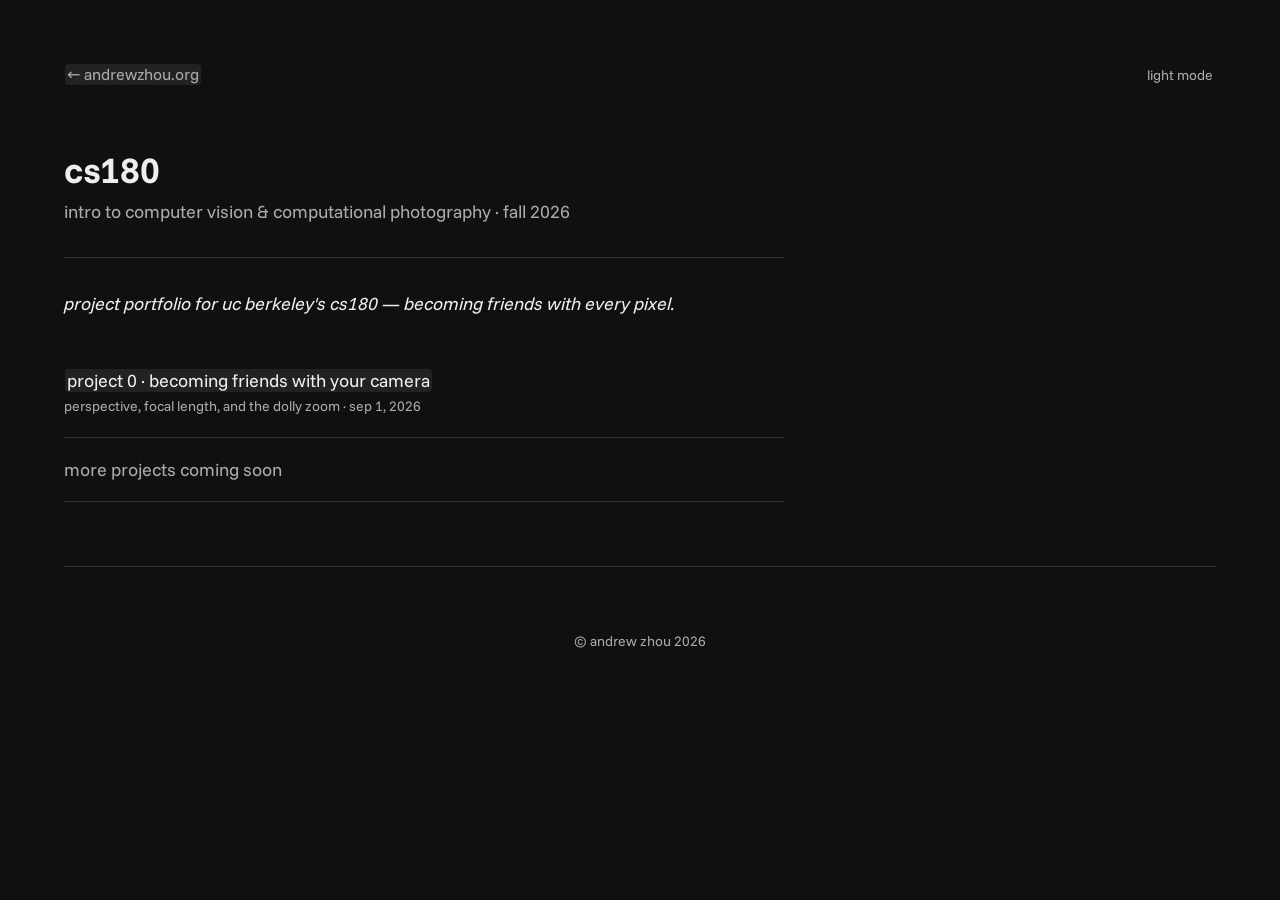
==== index.html @ 3e65e88c "scaffold cs180 portfolio: landing page, proj0 with placeholder media, shared theme matching andrewzh" ====
<!doctype html>
<html lang="en">
<head>
  <meta charset="UTF-8">
  <meta name="viewport" content="width=device-width, initial-scale=1">
  <title>cs180 · andrew zhou</title>
  <link rel="preconnect" href="https://fonts.googleapis.com">
  <link rel="preconnect" href="https://fonts.gstatic.com" crossorigin>
  <link href="https://fonts.googleapis.com/css2?family=Funnel+Sans:ital,wght@0,300..800;1,300..800&display=swap" rel="stylesheet">
  <link rel="stylesheet" href="css/style.css">
  <script src="js/theme.js"></script>
</head>
<body>
  <main class="site-container">
    <div class="top-row">
      <a href="https://andrewzhou.org" class="back-link link-highlight">← andrewzhou.org</a>
      <button class="theme-toggle link-highlight" onclick="toggleTheme()">light mode</button>
    </div>

    <article>
      <h1>cs180</h1>
      <p class="meta">intro to computer vision &amp; computational photography · fall 2026</p>

      <hr>

      <p class="summary">
        project portfolio for uc berkeley's cs180 — becoming friends with every pixel.
      </p>

      <ul class="project-list">
        <li>
          <a href="proj0/" class="project-title link-highlight">project 0 · becoming friends with your camera</a>
          <p class="project-sub">perspective, focal length, and the dolly zoom · sep 1, 2026</p>
        </li>
        <li class="upcoming">
          <span class="project-title">more projects coming soon</span>
        </li>
      </ul>
    </article>

    <div class="section-divider"></div>

    <footer>
      <p>© andrew zhou 2026</p>
    </footer>
  </main>
</body>
</html>
---- css/style.css ----
/* cs180 portfolio — shared stylesheet
   mirrors the design tokens of andrewzhou.org (personal-site globals.css):
   funnel sans, oklch grayscale theme system, dark default with light toggle.
   keep the :root/.theme-light blocks in sync with the main site. */

:root {
  --ui-highlight-radius: 4px;
  --ui-image-radius: 6px;

  /* semantic colors — dark mode defaults */
  --theme-bg: oklch(17.3% 0 0);
  --theme-text: oklch(84.5% 0 0);
  --theme-text-primary: oklch(94.9% 0 0);
  --theme-text-muted: oklch(73.8% 0 0);
  --theme-divider: oklch(30.9% 0 0);
  --theme-highlight-bg: oklch(94.9% 0 0 / 0.08);
  --theme-highlight-bg-hover: oklch(94.9% 0 0 / 0.15);
  --theme-highlight-bg-active: oklch(94.9% 0 0 / 0.18);
  --theme-card-bg: oklch(94.9% 0 0 / 0.1);
}

.theme-light {
  --theme-bg: oklch(94.9% 0 0);
  --theme-text: oklch(32.1% 0 0);
  --theme-text-primary: oklch(17.3% 0 0);
  --theme-text-muted: oklch(45.0% 0 0);
  --theme-divider: oklch(85.5% 0 0);
  --theme-highlight-bg: oklch(17.3% 0 0 / 0.08);
  --theme-highlight-bg-hover: oklch(17.3% 0 0 / 0.15);
  --theme-highlight-bg-active: oklch(17.3% 0 0 / 0.18);
  --theme-card-bg: oklch(17.3% 0 0 / 0.08);
}

* {
  margin: 0;
  padding: 0;
  box-sizing: border-box;
}

html {
  scroll-behavior: smooth;
}

body {
  font-family: "Funnel Sans", ui-sans-serif, system-ui, sans-serif;
  font-optical-sizing: auto;
  background-color: var(--theme-bg);
  color: var(--theme-text);
  transition: background-color 0.15s ease, color 0.15s ease;
}

/* layout */

.site-container {
  max-width: 1348px;
  margin: 0 auto;
  padding: 48px 20px;
}

@media (min-width: 768px) {
  .site-container {
    padding: 64px 64px;
  }
}

article {
  max-width: 720px;
  padding: 2rem 0;
}

/* typography */

h1 {
  color: var(--theme-text-primary);
  font-weight: 700;
  font-size: 2.25rem;
  letter-spacing: -0.01em;
  line-height: 1.15;
  margin-bottom: 0.5rem;
}

h2 {
  color: var(--theme-text-primary);
  font-weight: 600;
  font-size: 1.5rem;
  letter-spacing: -0.01em;
  line-height: 1.2;
  margin: 3rem 0 0.5rem 0;
}

p {
  line-height: 1.5;
  margin-bottom: 1rem;
}

.meta {
  color: var(--theme-text-muted);
  font-size: 1.125rem;
  margin-bottom: 1.5rem;
}

.summary {
  color: var(--theme-text-primary);
  font-size: 1.125rem;
  font-style: italic;
  line-height: 1.5;
  margin-bottom: 2rem;
}

a {
  color: inherit;
  text-decoration: none;
}

.link-highlight {
  cursor: pointer;
  transition: color 0.15s ease, background-color 0.15s ease;
  background-color: var(--theme-highlight-bg);
  padding: 0px 2px 0.5px 2px;
  margin-left: 1px;
  margin-right: 1px;
  border-radius: var(--ui-highlight-radius);
  box-decoration-break: clone;
  -webkit-box-decoration-break: clone;
}

.link-highlight:hover {
  color: var(--theme-text-primary);
  background-color: var(--theme-highlight-bg-hover);
}

.back-link {
  display: inline-block;
  color: var(--theme-text-muted);
  margin-bottom: 2rem;
}

hr,
.section-divider {
  border: none;
  height: 1px;
  background-color: var(--theme-divider);
  margin: 2rem 0;
}

/* header row with theme toggle */

.top-row {
  display: flex;
  justify-content: space-between;
  align-items: baseline;
  gap: 1rem;
}

.theme-toggle {
  font-family: inherit;
  font-size: 0.875rem;
  color: var(--theme-text-muted);
  background: none;
  border: none;
}

/* project list (landing page) */

.project-list {
  list-style: none;
  max-width: 720px;
}

.project-list li {
  padding: 1.25rem 0;
  border-bottom: 1px solid var(--theme-divider);
}

.project-list .project-title {
  color: var(--theme-text-primary);
  font-size: 1.125rem;
}

.project-list .project-sub {
  color: var(--theme-text-muted);
  font-size: 0.875rem;
  margin: 0.25rem 0 0 0;
}

.project-list li.upcoming .project-title {
  color: var(--theme-text-muted);
}

/* figures */

figure {
  margin: 1.5rem 0;
}

figure img {
  display: block;
  width: 100%;
  height: auto;
  border-radius: var(--ui-image-radius);
}

figcaption {
  color: var(--theme-text-muted);
  font-size: 0.875rem;
  margin-top: 0.5rem;
  text-align: center;
}

/* side-by-side comparison pair; stacks on small screens */

.figure-pair {
  display: grid;
  grid-template-columns: 1fr 1fr;
  gap: 1rem;
  margin: 1.5rem 0;
}

.figure-pair figure {
  margin: 0;
}

@media (max-width: 640px) {
  .figure-pair {
    grid-template-columns: 1fr;
  }
}

/* placeholder writeup blocks — delete once real content is in */

.todo {
  color: var(--theme-text-muted);
  border: 1px dashed var(--theme-divider);
  border-radius: var(--ui-image-radius);
  padding: 0.75rem 1rem;
  margin-bottom: 1rem;
  font-style: italic;
}

footer {
  padding: 2rem 0;
  text-align: center;
  color: var(--theme-text-muted);
  font-size: 0.875rem;
}

/* print (gradescope pdf): force light theme, hide chrome, keep figures whole */

@media print {
  :root {
    --theme-bg: oklch(100% 0 0);
    --theme-text: oklch(32.1% 0 0);
    --theme-text-primary: oklch(17.3% 0 0);
    --theme-text-muted: oklch(45% 0 0);
    --theme-divider: oklch(85.5% 0 0);
    --theme-highlight-bg: transparent;
  }

  .theme-toggle,
  .back-link {
    display: none;
  }

  figure,
  .figure-pair {
    break-inside: avoid;
  }
}
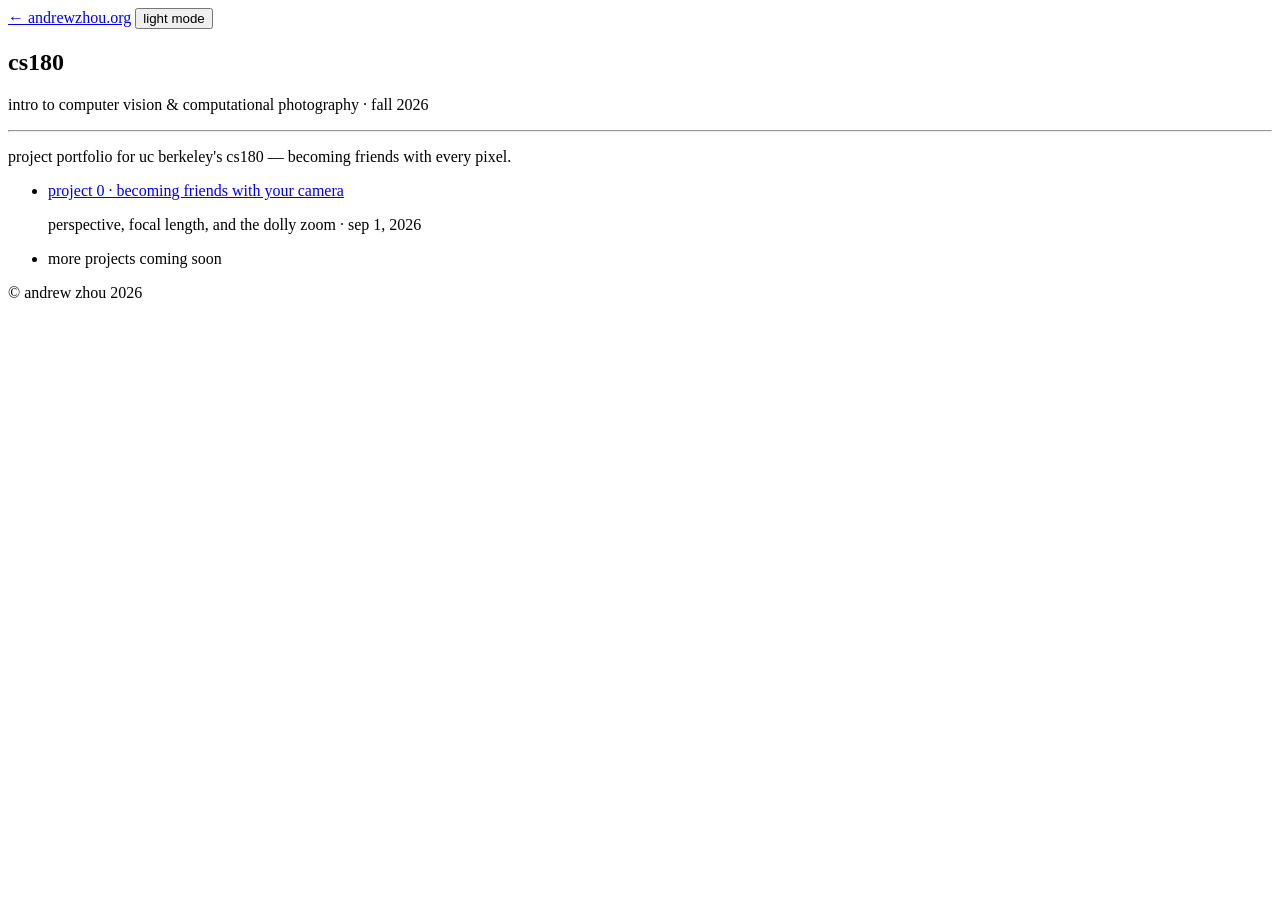
==== commit b0ae89ee: "use absolute /cs180 paths so pages render correctly through the andrewzhou.org proxy" ====
--- a/index.html
+++ b/index.html
@@ -7,8 +7,8 @@
   <link rel="preconnect" href="https://fonts.googleapis.com">
   <link rel="preconnect" href="https://fonts.gstatic.com" crossorigin>
   <link href="https://fonts.googleapis.com/css2?family=Funnel+Sans:ital,wght@0,300..800;1,300..800&display=swap" rel="stylesheet">
-  <link rel="stylesheet" href="css/style.css">
-  <script src="js/theme.js"></script>
+  <link rel="stylesheet" href="/cs180/css/style.css">
+  <script src="/cs180/js/theme.js"></script>
 </head>
 <body>
   <main class="site-container">
@@ -29,7 +29,7 @@
 
       <ul class="project-list">
         <li>
-          <a href="proj0/" class="project-title link-highlight">project 0 · becoming friends with your camera</a>
+          <a href="/cs180/proj0" class="project-title link-highlight">project 0 · becoming friends with your camera</a>
           <p class="project-sub">perspective, focal length, and the dolly zoom · sep 1, 2026</p>
         </li>
         <li class="upcoming">
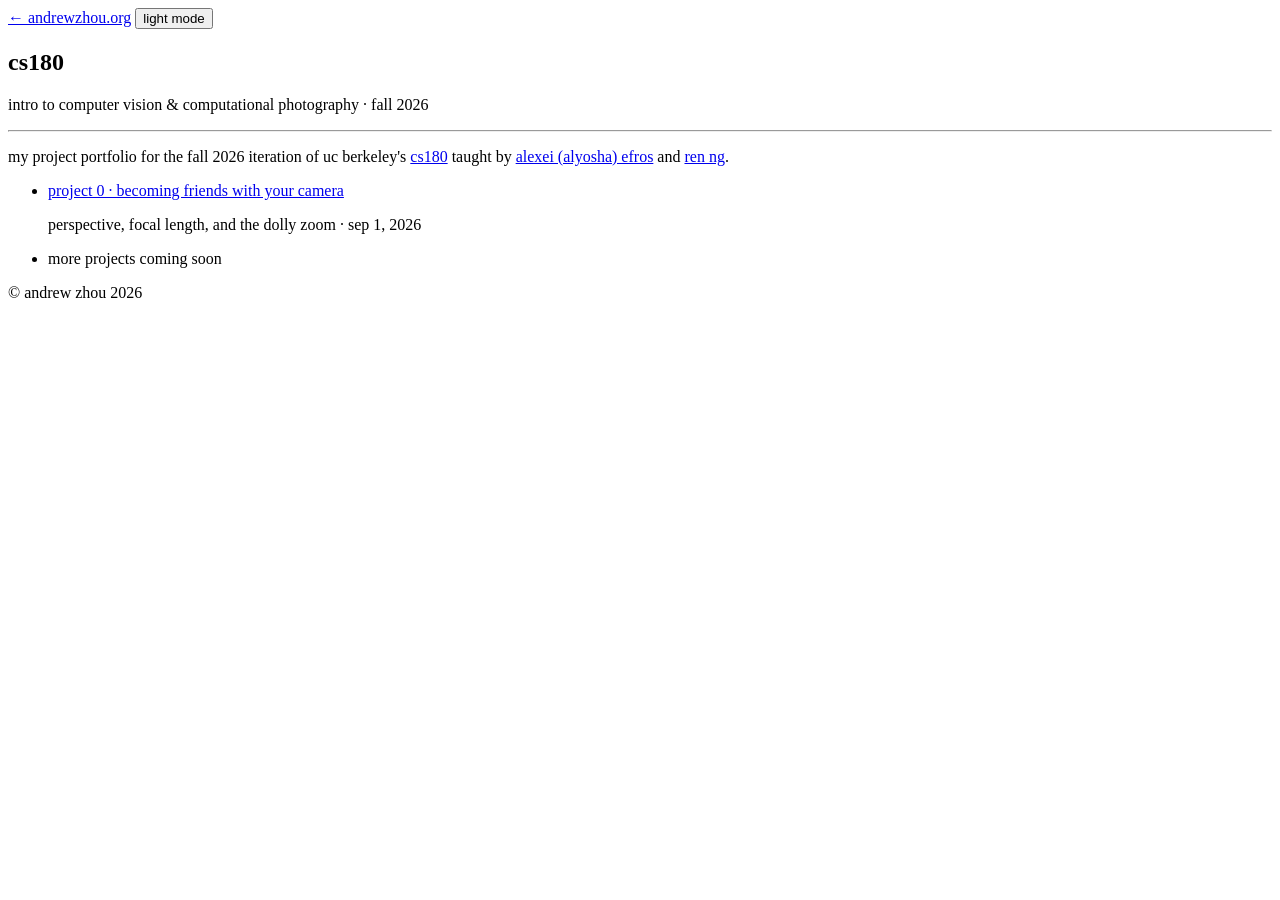
==== commit af0e4020: "final proj0 content: writeups, corrected focal length captions, course links" ====
--- a/index.html
+++ b/index.html
@@ -24,7 +24,12 @@
       <hr>
 
       <p class="summary">
-        project portfolio for uc berkeley's cs180 — becoming friends with every pixel.
+        my project portfolio for the fall 2026 iteration of uc berkeley's
+        <a href="https://cal-cs180.github.io/fa26/" class="link-highlight">cs180</a>
+        taught by
+        <a href="https://people.eecs.berkeley.edu/~efros/" class="link-highlight">alexei (alyosha) efros</a>
+        and
+        <a href="https://www2.eecs.berkeley.edu/Faculty/Homepages/yirenng.html" class="link-highlight">ren ng</a>.
       </p>
 
       <ul class="project-list">
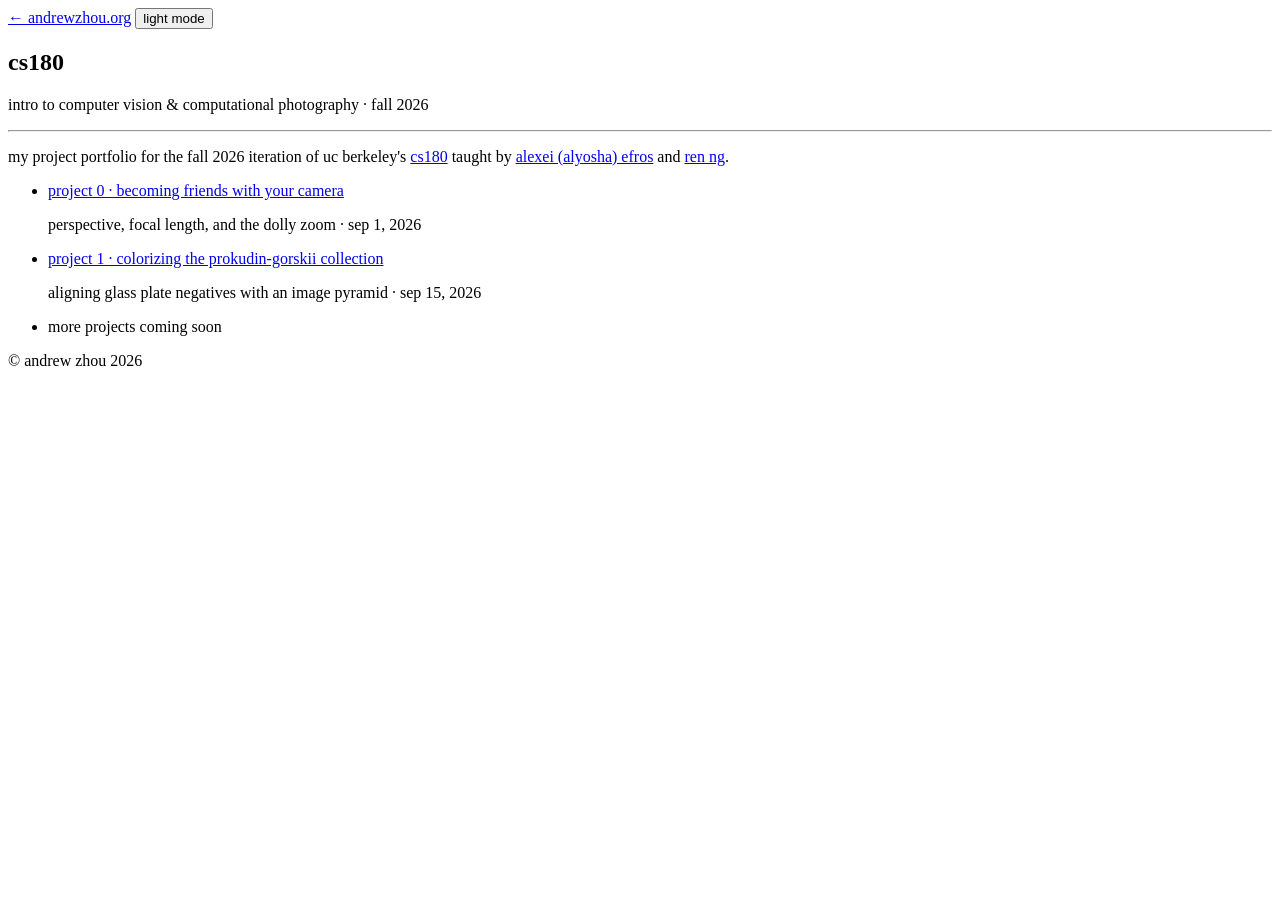
==== commit 1ae4527e: "proj1: colorize prokudin-gorskii plates with pyramid alignment, writeup" ====
--- a/index.html
+++ b/index.html
@@ -37,6 +37,10 @@
           <a href="/cs180/proj0" class="project-title link-highlight">project 0 · becoming friends with your camera</a>
           <p class="project-sub">perspective, focal length, and the dolly zoom · sep 1, 2026</p>
         </li>
+        <li>
+          <a href="/cs180/proj1" class="project-title link-highlight">project 1 · colorizing the prokudin-gorskii collection</a>
+          <p class="project-sub">aligning glass plate negatives with an image pyramid · sep 15, 2026</p>
+        </li>
         <li class="upcoming">
           <span class="project-title">more projects coming soon</span>
         </li>
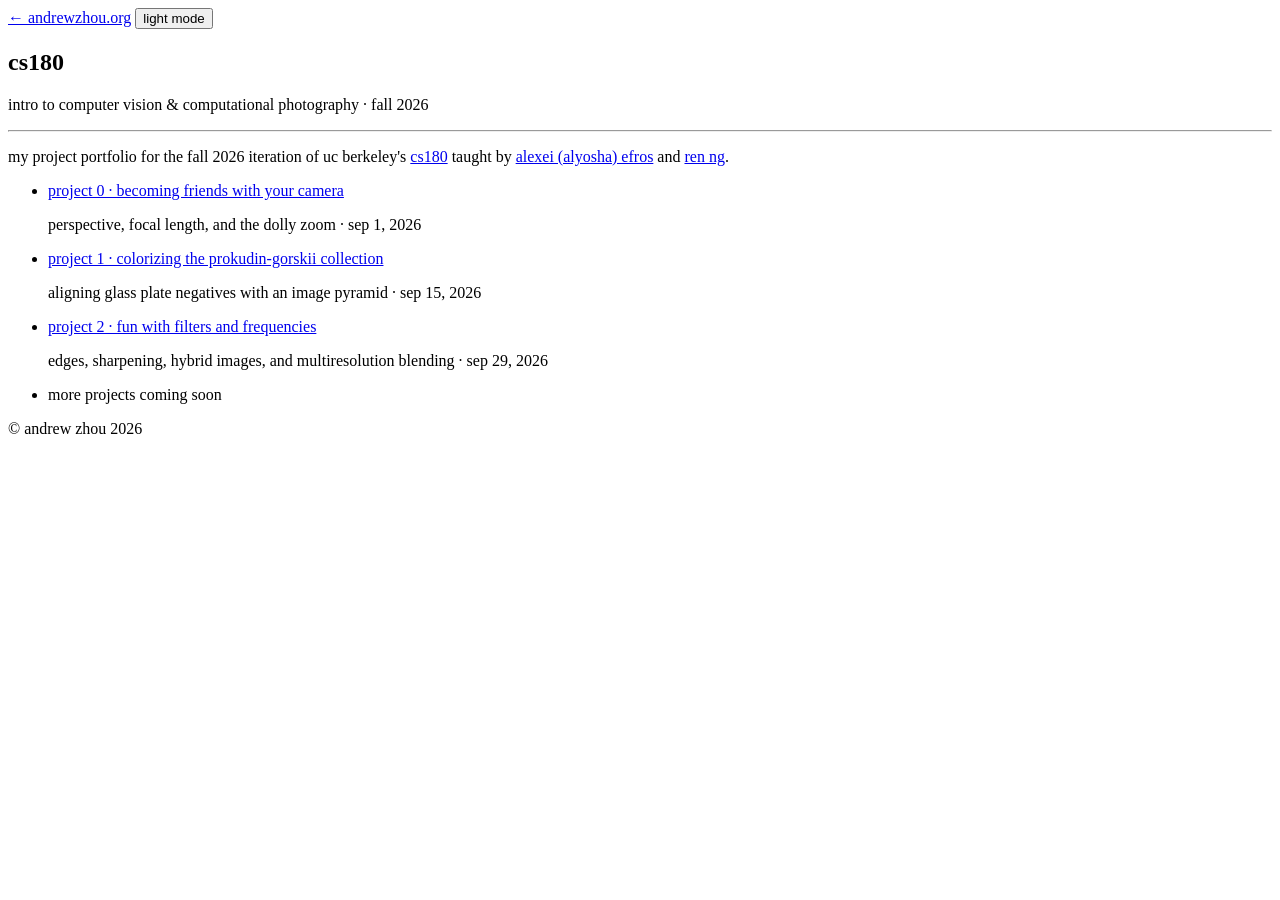
==== commit 6d3eb9d0: "proj2: filters and frequencies notebook, writeup, and project page" ====
--- a/index.html
+++ b/index.html
@@ -41,6 +41,10 @@
           <a href="/cs180/proj1" class="project-title link-highlight">project 1 · colorizing the prokudin-gorskii collection</a>
           <p class="project-sub">aligning glass plate negatives with an image pyramid · sep 15, 2026</p>
         </li>
+        <li>
+          <a href="/cs180/proj2" class="project-title link-highlight">project 2 · fun with filters and frequencies</a>
+          <p class="project-sub">edges, sharpening, hybrid images, and multiresolution blending · sep 29, 2026</p>
+        </li>
         <li class="upcoming">
           <span class="project-title">more projects coming soon</span>
         </li>
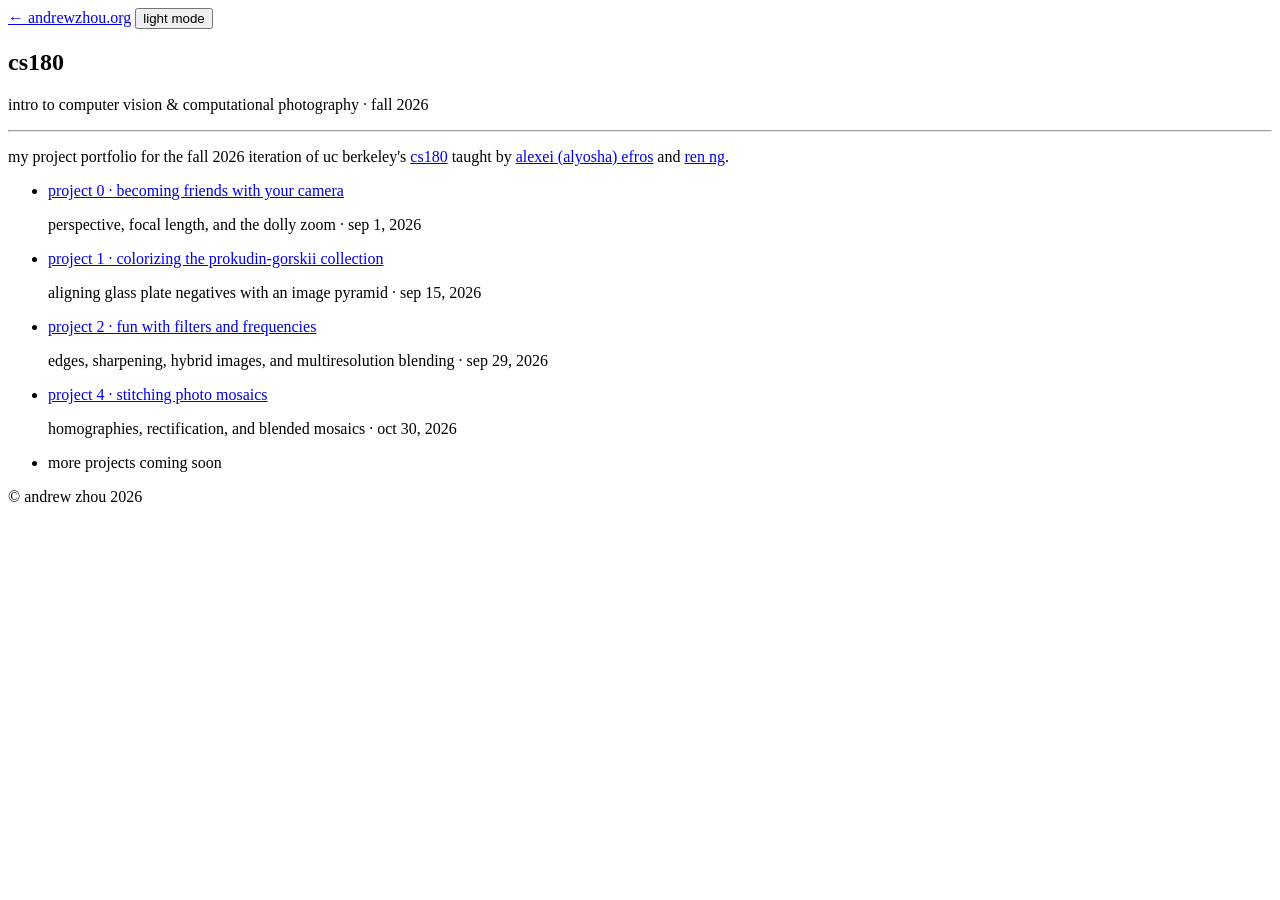
==== commit 57b68fdf: "proj4: image warping and mosaicing part a, project page" ====
--- a/index.html
+++ b/index.html
@@ -45,6 +45,10 @@
           <a href="/cs180/proj2" class="project-title link-highlight">project 2 · fun with filters and frequencies</a>
           <p class="project-sub">edges, sharpening, hybrid images, and multiresolution blending · sep 29, 2026</p>
         </li>
+        <li>
+          <a href="/cs180/proj4" class="project-title link-highlight">project 4 · stitching photo mosaics</a>
+          <p class="project-sub">homographies, rectification, and blended mosaics · oct 30, 2026</p>
+        </li>
         <li class="upcoming">
           <span class="project-title">more projects coming soon</span>
         </li>
